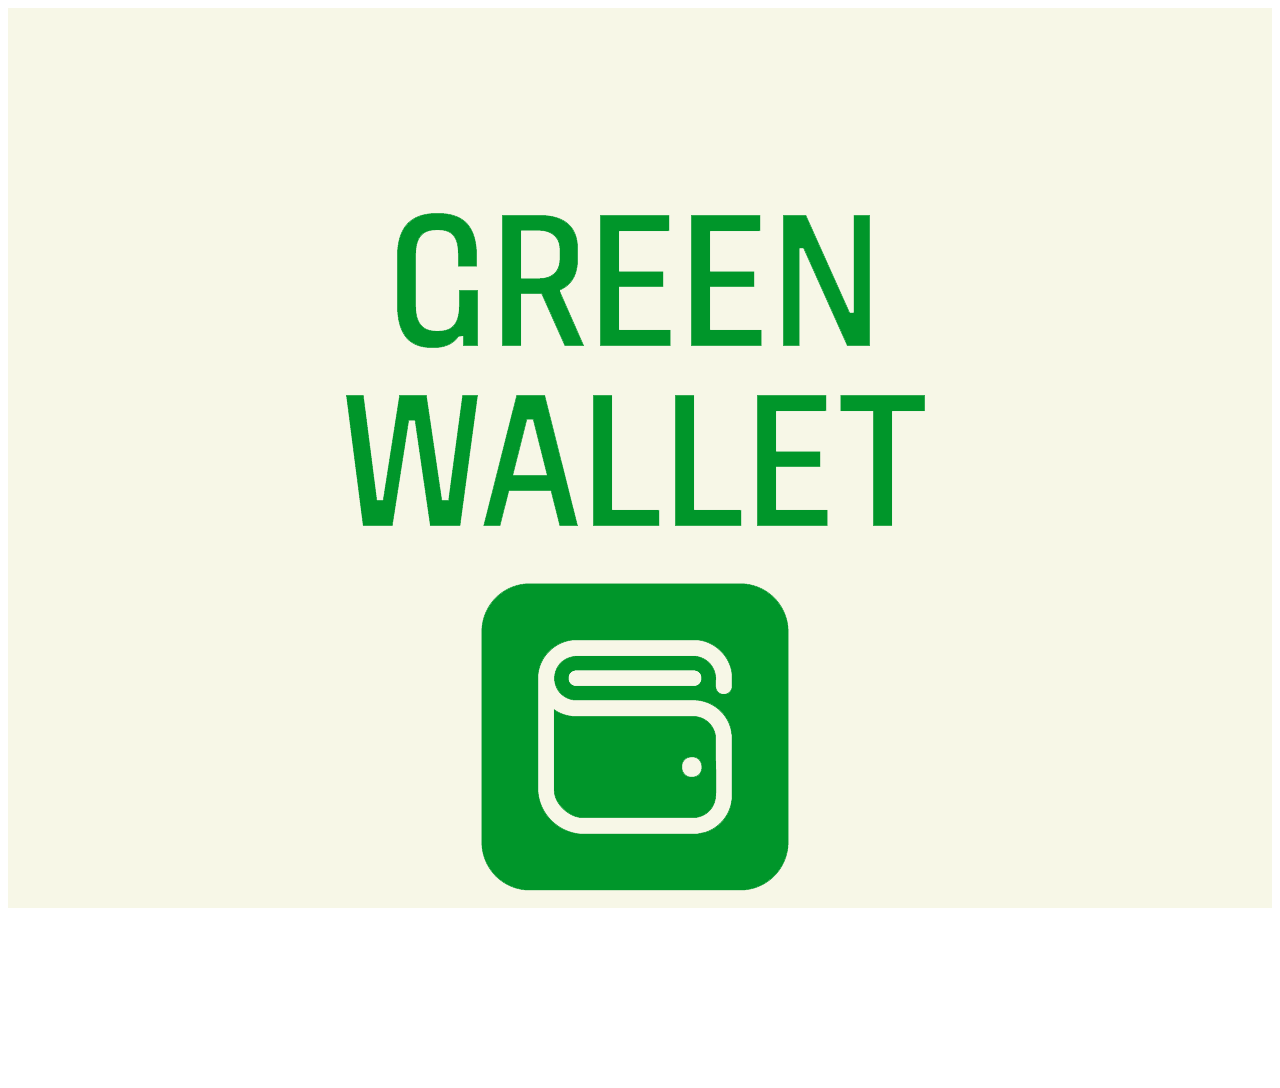
==== gwallet.html @ c5feb397 "added gwallet page" ====
<!DOCTYPE html>
<html lang="en">
<head>
    <meta charset="UTF-8">
    <meta name="viewport" content="width=device-width, initial-scale=1.0">
    <title>Green Wallet</title>
</head>
<body>
    <div style="height: 100vh;
    display: grid;
    justify-content: center;
    background-color: #F7F7E7;
    align-items: center;">
    
        <img src="images/green_wallet.png" alt="green wallet" style="width:100%; max-height: 100%;">
    </div>
</body>
</html>
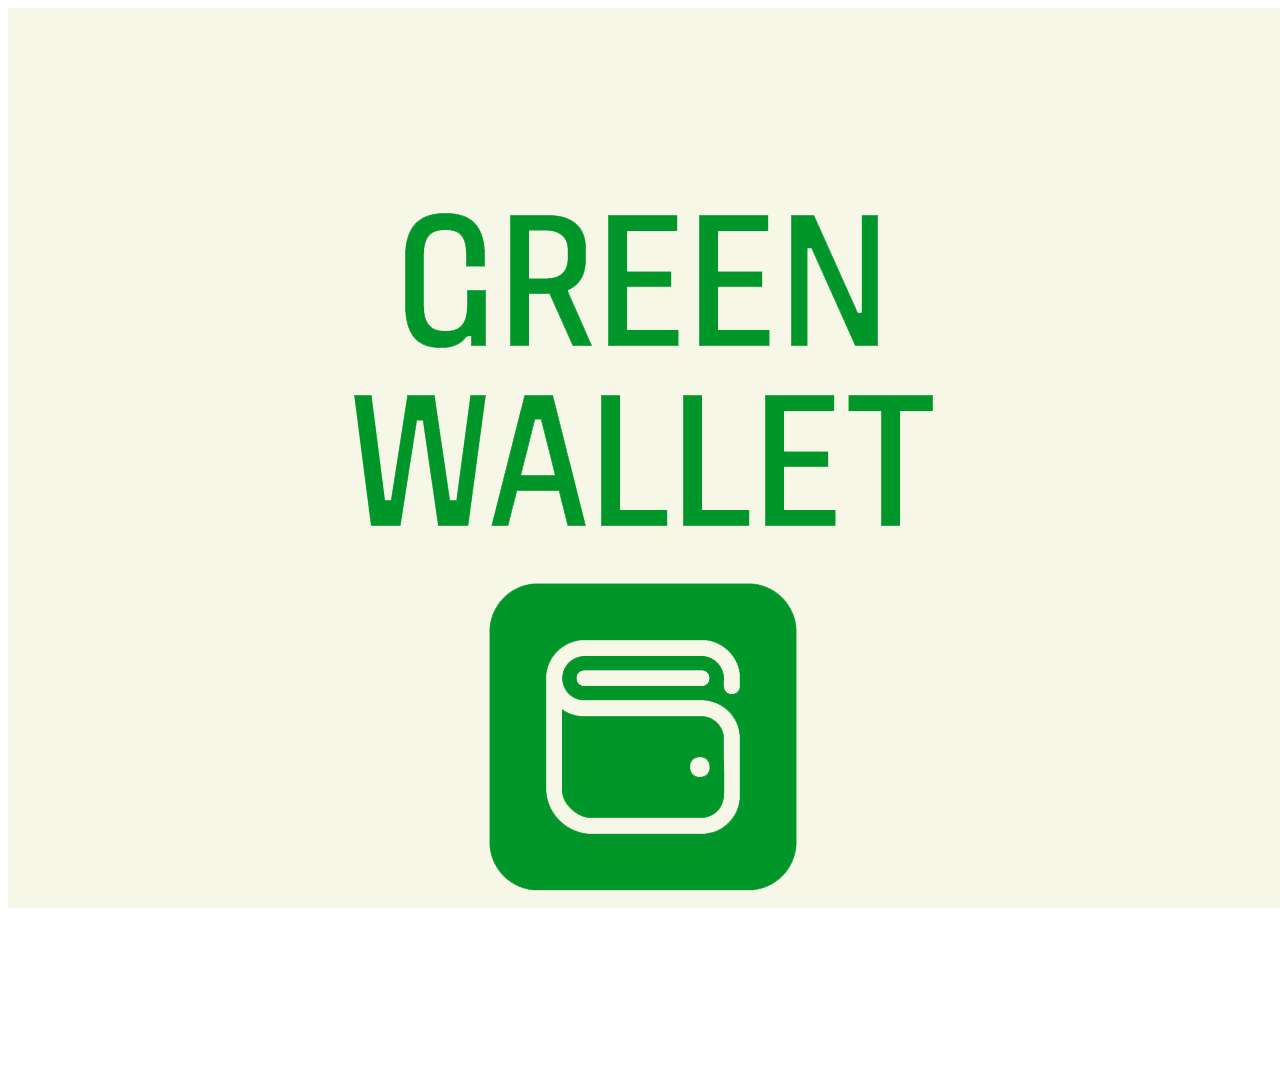
==== commit 44306770: "Update gwallet.html" ====
--- a/gwallet.html
+++ b/gwallet.html
@@ -5,11 +5,13 @@
     <meta name="viewport" content="width=device-width, initial-scale=1.0">
     <title>Green Wallet</title>
 </head>
-<body>
-    <div style="height: 100vh;
+<body style="overflow: hidden;">
+    <div style="
+    height: 100vh;
+    width: 100vw;
+    background-color: #F7F7E7;
     display: grid;
     justify-content: center;
-    background-color: #F7F7E7;
     align-items: center;">
     
         <img src="images/green_wallet.png" alt="green wallet" style="width:100%; max-height: 100%;">
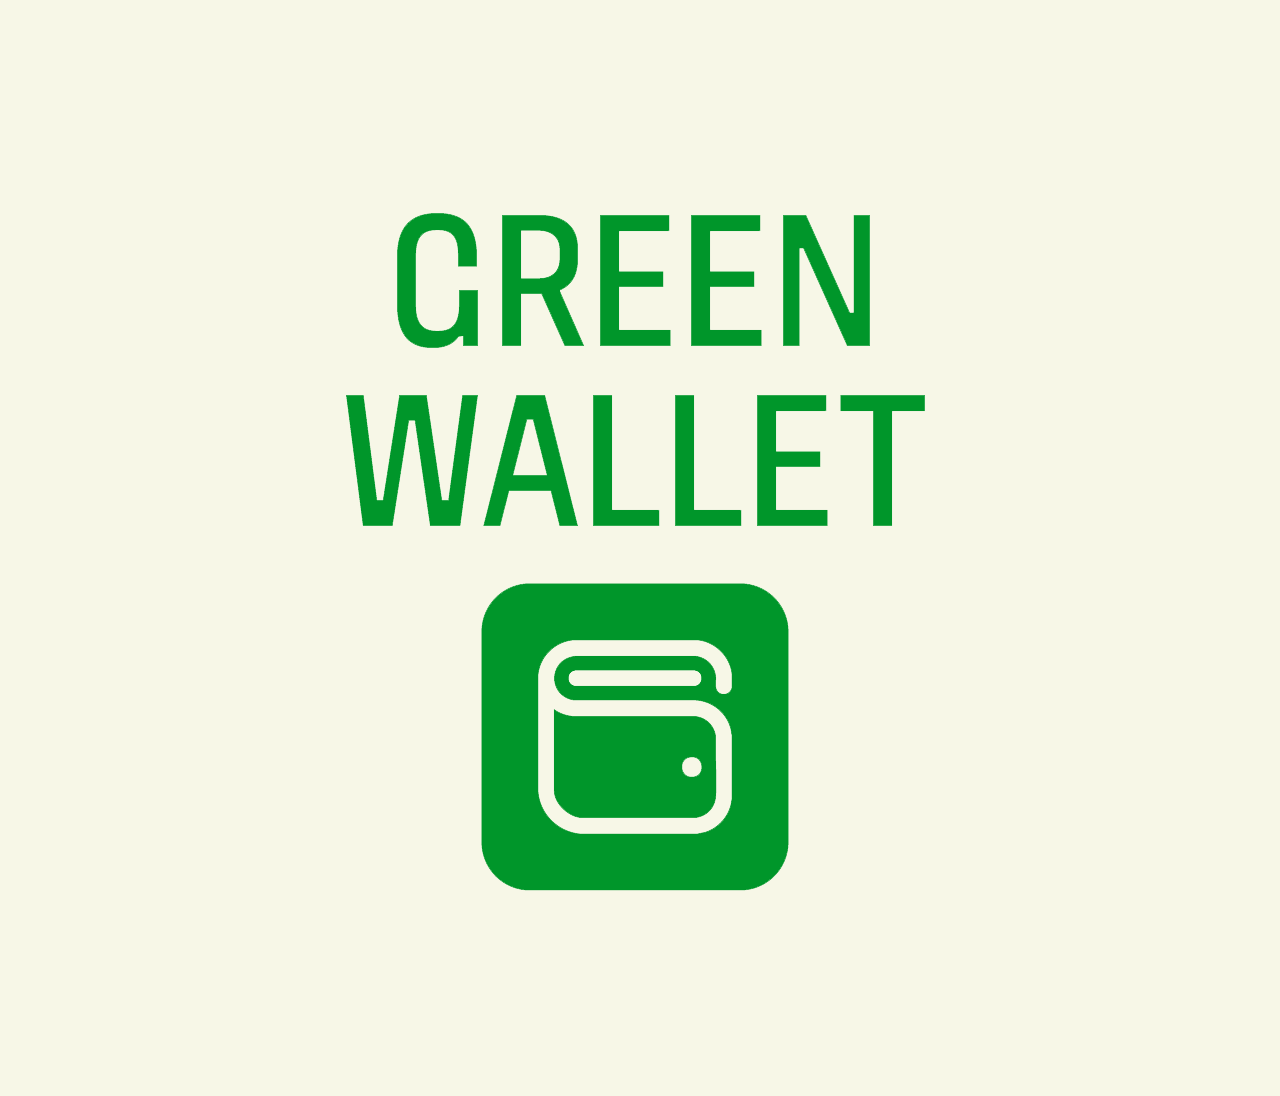
==== commit dec06648: "Update gwallet.html" ====
--- a/gwallet.html
+++ b/gwallet.html
@@ -5,11 +5,10 @@
     <meta name="viewport" content="width=device-width, initial-scale=1.0">
     <title>Green Wallet</title>
 </head>
-<body style="overflow: hidden;">
+<body style="overflow: hidden; background-color: #F7F7E7;">
     <div style="
-    height: 100vh;
-    width: 100vw;
-    background-color: #F7F7E7;
+    height: 100%;
+    width: 100%;
     display: grid;
     justify-content: center;
     align-items: center;">
